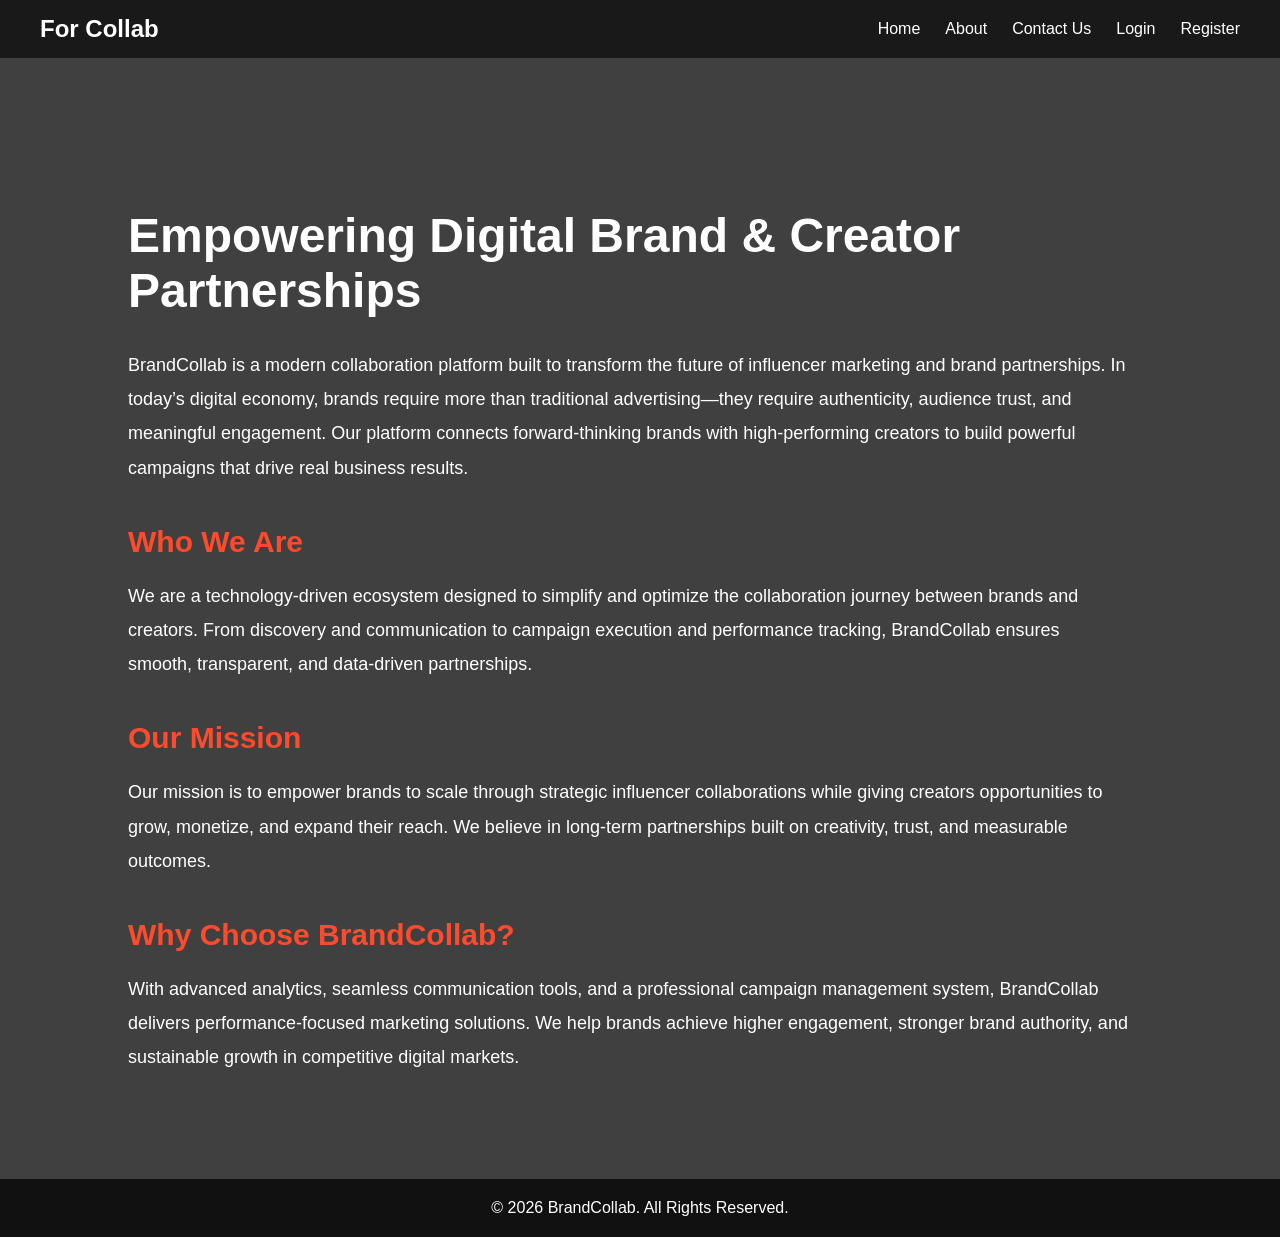
==== about.html @ 6de3a0d5 "Update about.html" ====
<!DOCTYPE html>
<html lang="en">
<head>
    <meta charset="UTF-8">
    <title>About BrandCollab | Influencer Marketing Platform</title>

    <!-- SEO -->
    <meta name="description" content="BrandCollab connects brands with top influencers and creators for strategic digital marketing partnerships and business growth.">
    <meta name="keywords" content="brand collaboration, influencer marketing, creator platform, digital marketing">
    <meta name="viewport" content="width=device-width, initial-scale=1.0">

    <link rel="stylesheet" href="about.css">
</head>
<body>

<header>
    <div class="logo">For Collab</div>

    <div class="menu-toggle" onclick="toggleMenu()">☰</div>

    <nav>
        <ul id="nav-links">
            <li><a href="index.html">Home</a></li>
            <li><a href="about.html">About</a></li>
            <li><a href="contact.html">Contact Us</a></li>
            <li id="loginNav"><a href="login.html">Login</a></li>
            <li id="registerNav"><a href="register.html">Register</a></li>
            <li id="addCreatorNav" style="display:none;"><a href="add-creator.html">Add Creator</a></li>
            <li id="logoutNav" style="display:none;">
                <a href="#" class="logout-btn" onclick="logout()">Logout</a>
            </li>
        </ul>
    </nav>
</header>

<section class="about-bg">
    <div class="content">

        <h1>Empowering Digital Brand & Creator Partnerships</h1>

        <p>
            BrandCollab is a modern collaboration platform built to transform the future of
            influencer marketing and brand partnerships. In today’s digital economy, brands
            require more than traditional advertising—they require authenticity, audience trust,
            and meaningful engagement. Our platform connects forward-thinking brands with
            high-performing creators to build powerful campaigns that drive real business results.
        </p>

        <h2>Who We Are</h2>
        <p>
            We are a technology-driven ecosystem designed to simplify and optimize
            the collaboration journey between brands and creators. From discovery and
            communication to campaign execution and performance tracking, BrandCollab
            ensures smooth, transparent, and data-driven partnerships.
        </p>

        <h2>Our Mission</h2>
        <p>
            Our mission is to empower brands to scale through strategic influencer collaborations
            while giving creators opportunities to grow, monetize, and expand their reach.
            We believe in long-term partnerships built on creativity, trust, and measurable outcomes.
        </p>

        <h2>Why Choose BrandCollab?</h2>
        <p>
            With advanced analytics, seamless communication tools, and a professional campaign
            management system, BrandCollab delivers performance-focused marketing solutions.
            We help brands achieve higher engagement, stronger brand authority, and sustainable
            growth in competitive digital markets.
        </p>

    </div>
</section>

<footer>
    <p>© 2026 BrandCollab. All Rights Reserved.</p>
</footer>
<script>
function toggleMenu() {
    document.getElementById("nav-links").classList.toggle("active");
}
</script>
    

</body>
</html>
---- about.css ----
/* RESET */
* {
    margin: 0;
    padding: 0;
    box-sizing: border-box;
}

body {
    font-family: 'Segoe UI', sans-serif;
    overflow-x: hidden;
}

/* HEADER */
header {
    display: flex;
    justify-content: space-between;
    align-items: center;
    padding: 15px 40px;
    background: rgba(0,0,0,0.9);
    position: sticky;
    top: 0;
    z-index: 1000;
}

.logo {
    font-size: 24px;
    font-weight: bold;
    color: white;
}

/* NAVIGATION */
nav ul {
    display: flex;
    list-style: none;
    gap: 25px;
}

nav ul li a {
    color: white;
    text-decoration: none;
    transition: 0.3s;
}

nav ul li a:hover {
    color: orange;
}

/* THREE LINE BUTTON */
.menu-toggle {
    display: none;
    font-size: 28px;
    cursor: pointer;
    color: white;
}

/* MOBILE DESIGN */
@media (max-width: 768px) {

    nav ul {
        display: none; /* hidden by default */
        flex-direction: column;
        background: black;
        position: absolute;
        top: 60px;
        right: 0;
        width: 220px;
        padding: 20px;
        border-radius: 5px;
    }

    nav ul.active {
        display: flex; /* show when clicked */
    }

    .menu-toggle {
        display: block;
    }
}

.logout-btn {
    color: red !important;
    font-weight: bold;
}



/* BACKGROUND SECTION */
.about-bg {
    min-height: 100vh;
    padding: 150px 10% 80px 10%;
    color: #fff;
    position: relative;

    /* WORKING BACKGROUND IMAGE */
    background-image: linear-gradient(rgba(0,0,0,0.75), rgba(0,0,0,0.75)),
                      url("https://images.unsplash.com/photo-1522202176988-66273c2fd55f");

    background-size: cover;
    background-position: center;
    background-repeat: no-repeat;
}

/* CONTENT */
.content {
    max-width: 1000px;
}

/* HEADINGS */
.content h1 {
    font-size: 48px;
    margin-bottom: 30px;
}

.content h2 {
    font-size: 30px;
    margin-top: 40px;
    margin-bottom: 20px;
    color: #ff4b2b;
}

/* PARAGRAPHS */
.content p {
    font-size: 18px;
    line-height: 1.9;
    margin-bottom: 25px;
}

/* FOOTER */
footer {
    background: #111;
    color: #fff;
    text-align: center;
    padding: 20px;
}
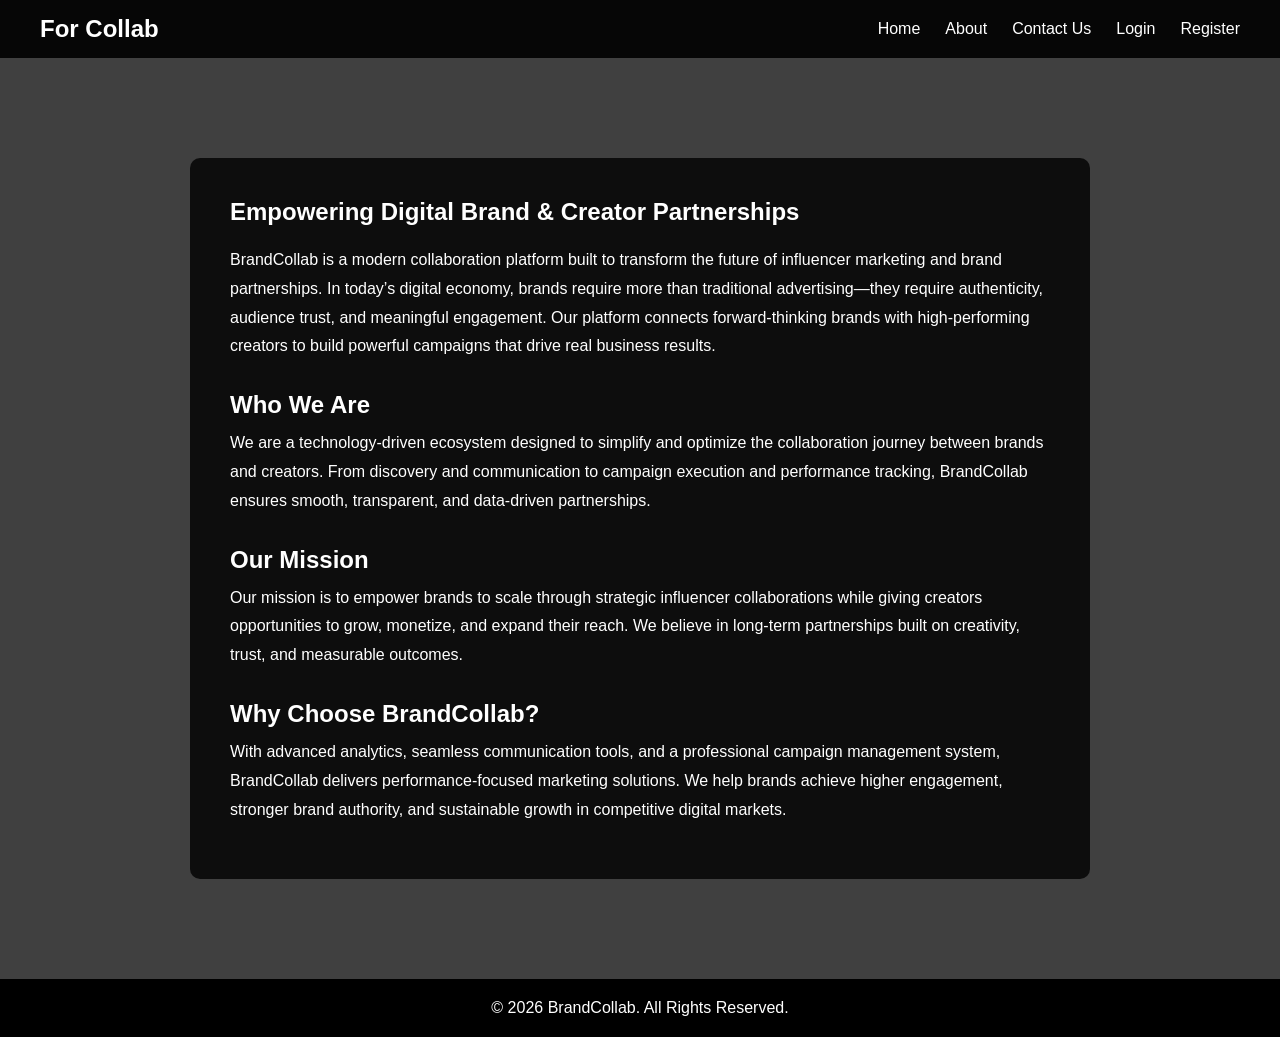
==== commit bb82b701: "Update about.html" ====
--- a/about.html
+++ b/about.html
@@ -2,10 +2,10 @@
 <html lang="en">
 <head>
     <meta charset="UTF-8">
-    <title>About BrandCollab | Influencer Marketing Platform</title>
+    <title>About For Collab | India’s Brand & Influencer Collaboration Platform</title>
 
     <!-- SEO -->
-    <meta name="description" content="BrandCollab connects brands with top influencers and creators for strategic digital marketing partnerships and business growth.">
+    <meta name="description" content="Learn about For Collab – India's fast-growing brand and influencer collaboration platform connecting creators and businesses for powerful digital marketing partnerships.">
     <meta name="keywords" content="brand collaboration, influencer marketing, creator platform, digital marketing">
     <meta name="viewport" content="width=device-width, initial-scale=1.0">
 
@@ -75,10 +75,27 @@
 <footer>
     <p>© 2026 BrandCollab. All Rights Reserved.</p>
 </footer>
-<script>
+
+    <script>
 function toggleMenu() {
     document.getElementById("nav-links").classList.toggle("active");
 }
+
+function checkLogin() {
+    if(localStorage.getItem("userLoggedIn")) {
+        document.getElementById("loginNav").style.display = "none";
+        document.getElementById("registerNav").style.display = "none";
+        document.getElementById("logoutNav").style.display = "block";
+        document.getElementById("addCreatorNav").style.display = "block";
+    }
+}
+
+function logout() {
+    localStorage.removeItem("userLoggedIn");
+    location.reload();
+}
+
+checkLogin();
 </script>
     
 
--- a/about.css
+++ b/about.css
@@ -1,13 +1,14 @@
-/* RESET */
 * {
     margin: 0;
     padding: 0;
     box-sizing: border-box;
+    font-family: Arial, Helvetica, sans-serif;
 }
 
 body {
-    font-family: 'Segoe UI', sans-serif;
-    overflow-x: hidden;
+    background: linear-gradient(rgba(0,0,0,0.75), rgba(0,0,0,0.75)),
+    url('https://images.unsplash.com/photo-1492724441997-5dc865305da7') no-repeat center center/cover;
+    color: white;
 }
 
 /* HEADER */
@@ -28,7 +29,6 @@
     color: white;
 }
 
-/* NAVIGATION */
 nav ul {
     display: flex;
     list-style: none;
@@ -45,7 +45,12 @@
     color: orange;
 }
 
-/* THREE LINE BUTTON */
+.logout-btn {
+    color: red !important;
+    font-weight: bold;
+}
+
+/* THREE LINE */
 .menu-toggle {
     display: none;
     font-size: 28px;
@@ -53,11 +58,45 @@
     color: white;
 }
 
-/* MOBILE DESIGN */
+/* CONTENT */
+.about-bg {
+    padding: 100px 20px;
+}
+
+.content {
+    max-width: 900px;
+    margin: auto;
+    background: rgba(0,0,0,0.8);
+    padding: 40px;
+    border-radius: 10px;
+}
+
+.content h1 {
+    margin-bottom: 20px;
+}
+
+.content h2 {
+    margin-top: 30px;
+    margin-bottom: 10px;
+}
+
+.content p {
+    line-height: 1.8;
+    margin-bottom: 15px;
+}
+
+/* FOOTER */
+footer {
+    text-align: center;
+    padding: 20px;
+    background: black;
+}
+
+/* MOBILE */
 @media (max-width: 768px) {
 
     nav ul {
-        display: none; /* hidden by default */
+        display: none;
         flex-direction: column;
         background: black;
         position: absolute;
@@ -69,66 +108,10 @@
     }
 
     nav ul.active {
-        display: flex; /* show when clicked */
+        display: flex;
     }
 
     .menu-toggle {
         display: block;
     }
 }
-
-.logout-btn {
-    color: red !important;
-    font-weight: bold;
-}
-
-
-
-/* BACKGROUND SECTION */
-.about-bg {
-    min-height: 100vh;
-    padding: 150px 10% 80px 10%;
-    color: #fff;
-    position: relative;
-
-    /* WORKING BACKGROUND IMAGE */
-    background-image: linear-gradient(rgba(0,0,0,0.75), rgba(0,0,0,0.75)),
-                      url("https://images.unsplash.com/photo-1522202176988-66273c2fd55f");
-
-    background-size: cover;
-    background-position: center;
-    background-repeat: no-repeat;
-}
-
-/* CONTENT */
-.content {
-    max-width: 1000px;
-}
-
-/* HEADINGS */
-.content h1 {
-    font-size: 48px;
-    margin-bottom: 30px;
-}
-
-.content h2 {
-    font-size: 30px;
-    margin-top: 40px;
-    margin-bottom: 20px;
-    color: #ff4b2b;
-}
-
-/* PARAGRAPHS */
-.content p {
-    font-size: 18px;
-    line-height: 1.9;
-    margin-bottom: 25px;
-}
-
-/* FOOTER */
-footer {
-    background: #111;
-    color: #fff;
-    text-align: center;
-    padding: 20px;
-}
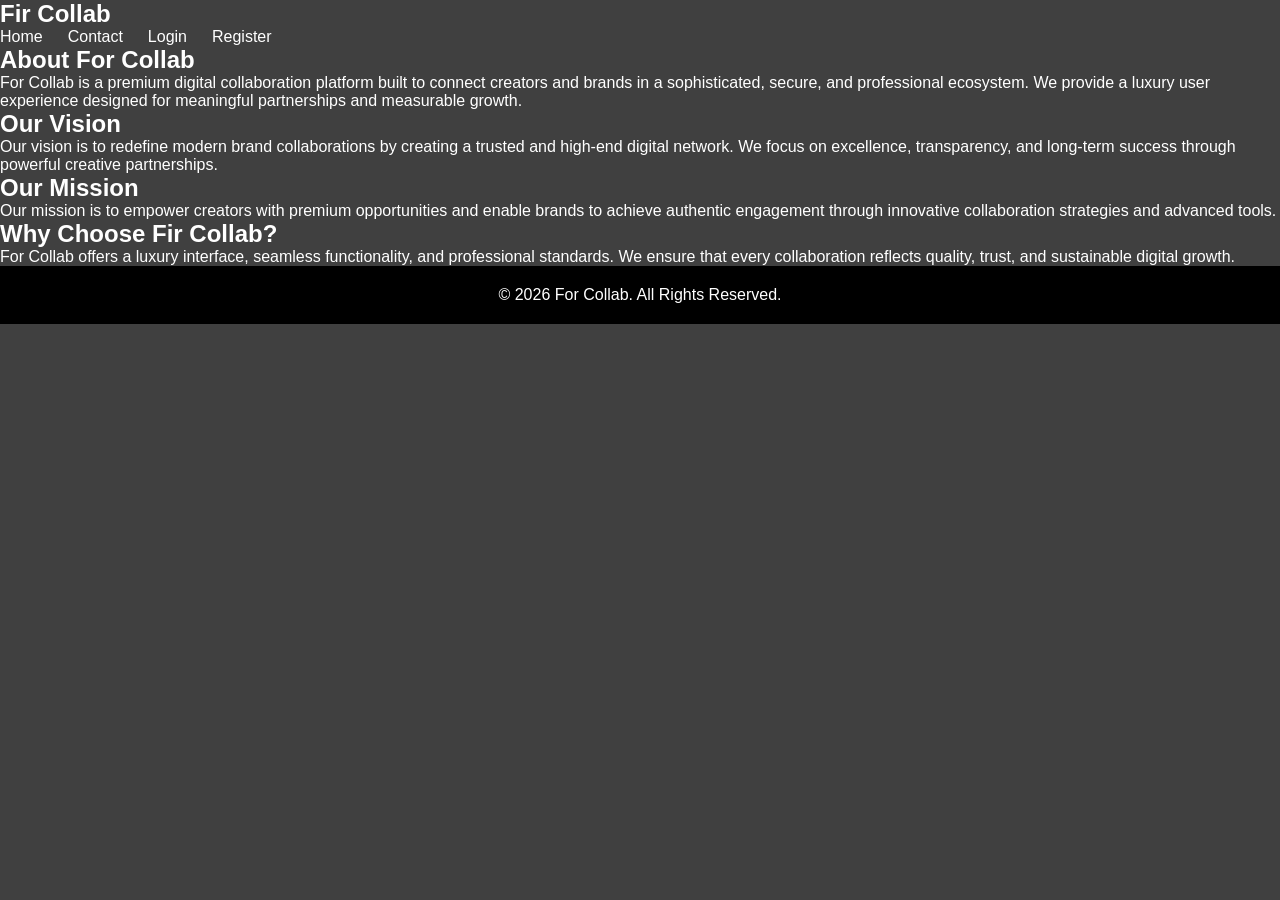
==== commit 0b39b592: "Update about.html" ====
--- a/about.html
+++ b/about.html
@@ -1,103 +1,111 @@
 <!DOCTYPE html>
 <html lang="en">
 <head>
-    <meta charset="UTF-8">
-    <title>About For Collab | India’s Brand & Influencer Collaboration Platform</title>
+<meta charset="UTF-8">
+<meta name="viewport" content="width=device-width, initial-scale=1.0">
 
-    <!-- SEO -->
-    <meta name="description" content="Learn about For Collab – India's fast-growing brand and influencer collaboration platform connecting creators and businesses for powerful digital marketing partnerships.">
-    <meta name="keywords" content="brand collaboration, influencer marketing, creator platform, digital marketing">
-    <meta name="viewport" content="width=device-width, initial-scale=1.0">
+<!-- SEO -->
+<meta name="description" content="About Fir Collab - A premium luxury brand collaboration platform connecting creators and brands.">
+<meta name="keywords" content="Fir Collab, Brand Collaboration Platform, Influencer Marketing, Premium Creator Network">
+<meta name="author" content="Fir Collab">
 
-    <link rel="stylesheet" href="about.css">
+<title>About Us - For Collab</title>
+<link rel="stylesheet" href="about.css">
 </head>
+
 <body>
 
-<header>
-    <div class="logo">For Collab</div>
+<!-- NAVBAR -->
+<nav>
+    <div class="logo">Fir Collab</div>
 
     <div class="menu-toggle" onclick="toggleMenu()">☰</div>
 
-    <nav>
-        <ul id="nav-links">
-            <li><a href="index.html">Home</a></li>
-            <li><a href="about.html">About</a></li>
-            <li><a href="contact.html">Contact Us</a></li>
-            <li id="loginNav"><a href="login.html">Login</a></li>
-            <li id="registerNav"><a href="register.html">Register</a></li>
-            <li id="addCreatorNav" style="display:none;"><a href="add-creator.html">Add Creator</a></li>
-            <li id="logoutNav" style="display:none;">
-                <a href="#" class="logout-btn" onclick="logout()">Logout</a>
-            </li>
-        </ul>
-    </nav>
-</header>
+    <ul class="nav-links" id="navLinks">
+        <li><a href="index.html">Home</a></li>
+        <li><a href="contact.html">Contact</a></li>
 
-<section class="about-bg">
-    <div class="content">
+        <!-- Dynamic Items -->
+        <li id="loginItem"><a href="login.html">Login</a></li>
+        <li id="registerItem"><a href="register.html">Register</a></li>
 
-        <h1>Empowering Digital Brand & Creator Partnerships</h1>
+        <li id="addCreatorItem" style="display:none;">
+            <a href="add-creator.html">Add Creator</a>
+        </li>
 
+        <li id="logoutItem" style="display:none;">
+            <a href="#" onclick="logout()" class="logout-btn">Logout</a>
+        </li>
+    </ul>
+</nav>
+
+<!-- HERO -->
+<section class="hero">
+    <h1>About For Collab</h1>
+    <p>
+        For Collab is a premium digital collaboration platform built to connect creators and brands 
+        in a sophisticated, secure, and professional ecosystem. We provide a luxury user experience 
+        designed for meaningful partnerships and measurable growth.
+    </p>
+</section>
+
+<!-- CONTENT -->
+<section class="about-content">
+
+    <div class="content-box">
+        <h2>Our Vision</h2>
         <p>
-            BrandCollab is a modern collaboration platform built to transform the future of
-            influencer marketing and brand partnerships. In today’s digital economy, brands
-            require more than traditional advertising—they require authenticity, audience trust,
-            and meaningful engagement. Our platform connects forward-thinking brands with
-            high-performing creators to build powerful campaigns that drive real business results.
+            Our vision is to redefine modern brand collaborations by creating a trusted and high-end 
+            digital network. We focus on excellence, transparency, and long-term success through 
+            powerful creative partnerships.
         </p>
+    </div>
 
-        <h2>Who We Are</h2>
-        <p>
-            We are a technology-driven ecosystem designed to simplify and optimize
-            the collaboration journey between brands and creators. From discovery and
-            communication to campaign execution and performance tracking, BrandCollab
-            ensures smooth, transparent, and data-driven partnerships.
-        </p>
-
+    <div class="content-box">
         <h2>Our Mission</h2>
         <p>
-            Our mission is to empower brands to scale through strategic influencer collaborations
-            while giving creators opportunities to grow, monetize, and expand their reach.
-            We believe in long-term partnerships built on creativity, trust, and measurable outcomes.
+            Our mission is to empower creators with premium opportunities and enable brands to achieve 
+            authentic engagement through innovative collaboration strategies and advanced tools.
         </p>
+    </div>
 
-        <h2>Why Choose BrandCollab?</h2>
+    <div class="content-box">
+        <h2>Why Choose Fir Collab?</h2>
         <p>
-            With advanced analytics, seamless communication tools, and a professional campaign
-            management system, BrandCollab delivers performance-focused marketing solutions.
-            We help brands achieve higher engagement, stronger brand authority, and sustainable
-            growth in competitive digital markets.
+            For Collab offers a luxury interface, seamless functionality, and professional standards. 
+            We ensure that every collaboration reflects quality, trust, and sustainable digital growth.
         </p>
+    </div>
 
-    </div>
 </section>
 
 <footer>
-    <p>© 2026 BrandCollab. All Rights Reserved.</p>
+    <p>© 2026 For Collab. All Rights Reserved.</p>
 </footer>
 
-    <script>
-function toggleMenu() {
-    document.getElementById("nav-links").classList.toggle("active");
+<script>
+function toggleMenu(){
+    document.getElementById("navLinks").classList.toggle("active");
 }
 
-function checkLogin() {
-    if(localStorage.getItem("userLoggedIn")) {
-        document.getElementById("loginNav").style.display = "none";
-        document.getElementById("registerNav").style.display = "none";
-        document.getElementById("logoutNav").style.display = "block";
-        document.getElementById("addCreatorNav").style.display = "block";
+function checkLoginStatus(){
+    const isLoggedIn = localStorage.getItem("isLoggedIn");
+
+    if(isLoggedIn === "true"){
+        document.getElementById("loginItem").style.display = "none";
+        document.getElementById("registerItem").style.display = "none";
+        document.getElementById("addCreatorItem").style.display = "block";
+        document.getElementById("logoutItem").style.display = "block";
     }
 }
 
-function logout() {
-    localStorage.removeItem("userLoggedIn");
-    location.reload();
+function logout(){
+    localStorage.setItem("isLoggedIn", "false");
+    window.location.href = "index.html";
 }
 
-checkLogin();
+checkLoginStatus();
 </script>
-    
 
 </body>
 </html>
--- a/about.css
+++ b/about.css
@@ -14,35 +14,70 @@
 /* HEADER */
 header {
     display: flex;
-    justify-content: space-between;
     align-items: center;
-    padding: 15px 40px;
+    padding: 15px 20px; 
     background: rgba(0,0,0,0.9);
     position: sticky;
     top: 0;
     z-index: 1000;
 }
 
+/* LOGO */
 .logo {
     font-size: 24px;
     font-weight: bold;
     color: white;
 }
 
+/* MENU TOGGLE */
+.menu-toggle {
+    display: none;
+    font-size: 28px;
+    cursor: pointer;
+    color: white;
+    margin-left: auto; /* move to right side */
+}
+
+/* NAV LINKS */
 nav ul {
     display: flex;
     list-style: none;
     gap: 25px;
 }
 
-nav ul li a {
-    color: white;
-    text-decoration: none;
-    transition: 0.3s;
+/* Show toggle on mobile */
+@media (max-width: 768px) {
+
+    .menu-toggle {
+        display: block;
+    }
+
+    nav ul {
+        display: none;
+        flex-direction: column;
+        background: black;
+        position: absolute;
+        top: 60px;
+        right: 0;
+        width: 220px;
+        padding: 20px;
+        border-radius: 5px;
+    }
+
+    nav ul.active {
+        display: flex;
+    }
 }
 
+/* Make all menu options white */
+nav ul li a {
+    color: white !important;
+    text-decoration: none;
+}
+
+/* Optional hover effect */
 nav ul li a:hover {
-    color: orange;
+    color: #ffcc00;
 }
 
 .logout-btn {
@@ -50,13 +85,6 @@
     font-weight: bold;
 }
 
-/* THREE LINE */
-.menu-toggle {
-    display: none;
-    font-size: 28px;
-    cursor: pointer;
-    color: white;
-}
 
 /* CONTENT */
 .about-bg {
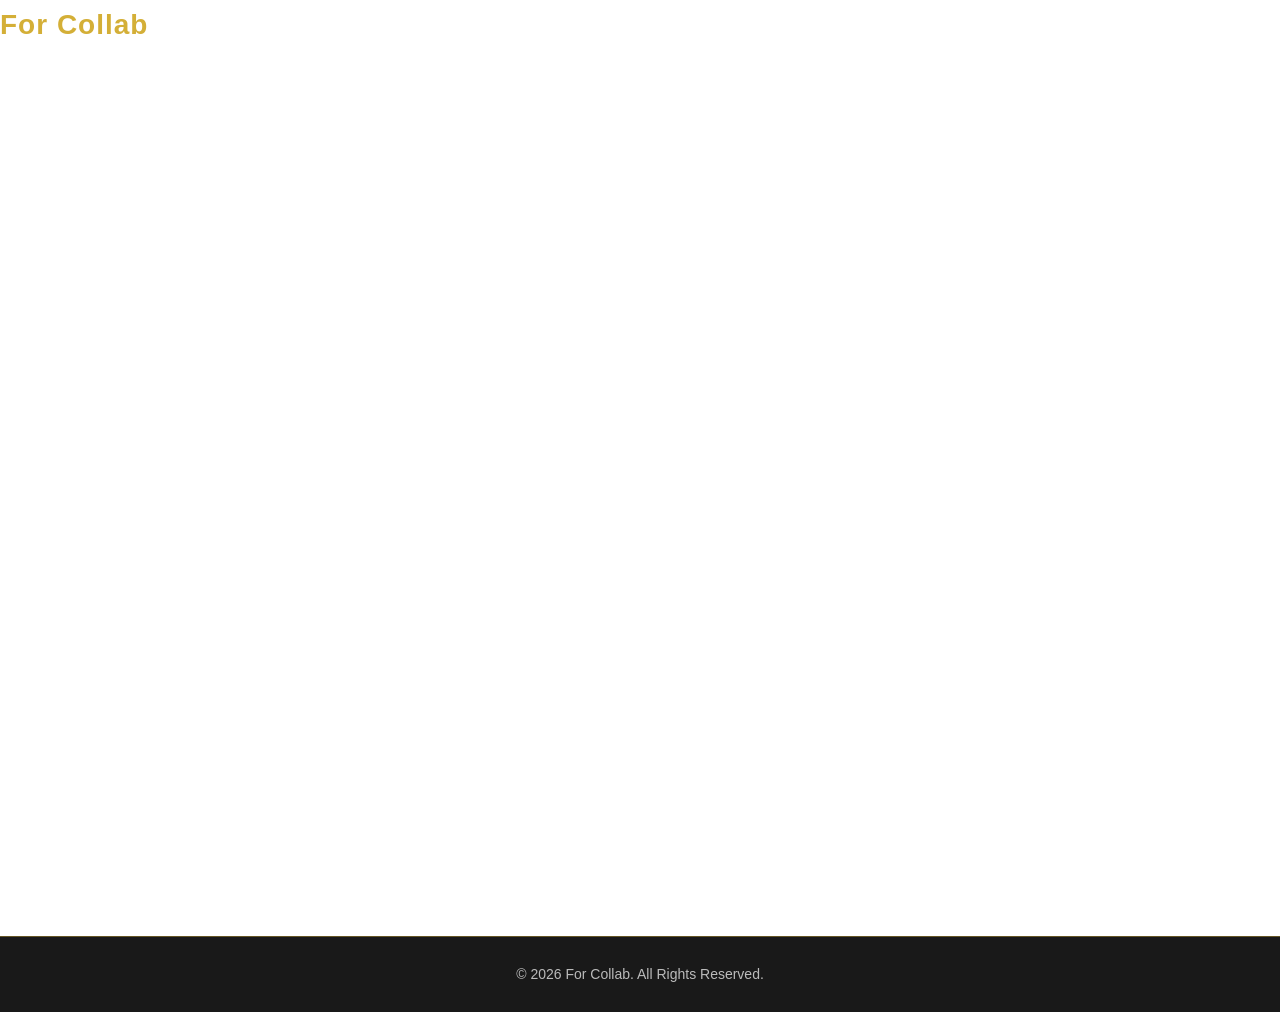
==== commit ca3835ab: "Update about.html" ====
--- a/about.html
+++ b/about.html
@@ -1,82 +1,84 @@
 <!DOCTYPE html>
 <html lang="en">
 <head>
-<meta charset="UTF-8">
-<meta name="viewport" content="width=device-width, initial-scale=1.0">
+    <meta charset="UTF-8">
+    <meta name="viewport" content="width=device-width, initial-scale=1.0">
 
-<!-- SEO -->
-<meta name="description" content="About Fir Collab - A premium luxury brand collaboration platform connecting creators and brands.">
-<meta name="keywords" content="Fir Collab, Brand Collaboration Platform, Influencer Marketing, Premium Creator Network">
-<meta name="author" content="Fir Collab">
+    <!-- SEO Optimized -->
+    <title>About For Collab | Premium Brand & Creator Collaboration Platform</title>
+    <meta name="description" content="For Collab is a luxury brand collaboration platform connecting creators and brands professionally. Discover our mission, vision, and premium collaboration system.">
+    <meta name="keywords" content="For Collab, Brand Collaboration Platform, Influencer Marketing India, Creator Brand Deals, Premium Collaboration Website">
+    <meta name="author" content="For Collab">
+    <meta name="robots" content="index, follow">
 
-<title>About Us - For Collab</title>
-<link rel="stylesheet" href="about.css">
+    <link rel="stylesheet" href="about.css">
 </head>
-
 <body>
 
-<!-- NAVBAR -->
-<nav>
-    <div class="logo">Fir Collab</div>
+<header>
+    <div class="navbar">
+        <div class="logo">For Collab</div>
 
-    <div class="menu-toggle" onclick="toggleMenu()">☰</div>
+        <div class="menu-toggle" onclick="toggleMenu()">☰</div>
 
-    <ul class="nav-links" id="navLinks">
-        <li><a href="index.html">Home</a></li>
-        <li><a href="contact.html">Contact</a></li>
+        <ul class="nav-links" id="navLinks">
+            <li><a href="index.html">Home</a></li>
+            <li><a href="about.html" class="active">About</a></li>
+            <li><a href="contact.html">Contact</a></li>
 
-        <!-- Dynamic Items -->
-        <li id="loginItem"><a href="login.html">Login</a></li>
-        <li id="registerItem"><a href="register.html">Register</a></li>
+            <li id="loginOption"><a href="login.html">Login</a></li>
+            <li id="registerOption"><a href="register.html">Register</a></li>
 
-        <li id="addCreatorItem" style="display:none;">
-            <a href="add-creator.html">Add Creator</a>
-        </li>
+            <li id="addCreatorOption" style="display:none;"><a href="add-creator.html">Add Creator</a></li>
+            <li id="logoutOption" style="display:none;"><a href="#" onclick="logout()">Logout</a></li>
+        </ul>
+    </div>
+</header>
 
-        <li id="logoutItem" style="display:none;">
-            <a href="#" onclick="logout()" class="logout-btn">Logout</a>
-        </li>
-    </ul>
-</nav>
+<section class="about-section">
+    <div class="about-content">
 
-<!-- HERO -->
-<section class="hero">
-    <h1>About For Collab</h1>
-    <p>
-        For Collab is a premium digital collaboration platform built to connect creators and brands 
-        in a sophisticated, secure, and professional ecosystem. We provide a luxury user experience 
-        designed for meaningful partnerships and measurable growth.
-    </p>
-</section>
+        <h1>About For Collab</h1>
 
-<!-- CONTENT -->
-<section class="about-content">
+        <p>
+            For Collab is a premium and professionally structured brand collaboration platform 
+            designed to connect ambitious digital creators with high-quality and growth-focused brands. 
+            In today’s fast-moving digital ecosystem, collaboration is no longer limited to simple 
+            promotional exchanges — it has evolved into a strategic partnership model that drives 
+            trust, authenticity, visibility, and long-term brand value.
+        </p>
 
-    <div class="content-box">
-        <h2>Our Vision</h2>
         <p>
-            Our vision is to redefine modern brand collaborations by creating a trusted and high-end 
-            digital network. We focus on excellence, transparency, and long-term success through 
-            powerful creative partnerships.
+            Our platform is built with a vision to provide a luxury and secure environment where 
+            creators can showcase their influence professionally while brands can discover reliable 
+            partners who align with their identity and market positioning. We understand that 
+            genuine collaborations require transparency, clarity, and professionalism. 
+            That is why For Collab is designed with simplicity, structure, and premium user experience in mind.
         </p>
+
+        <p>
+            At For Collab, we focus on quality over quantity. Every creator and every brand 
+            represents a unique story, audience, and purpose. Our system encourages meaningful 
+            partnerships that help brands reach targeted audiences while empowering creators 
+            to monetize their skills, creativity, and digital presence in a respectful and 
+            growth-oriented manner.
+        </p>
+
+        <p>
+            We believe that successful collaborations are built on trust, communication, and 
+            shared goals. For Collab ensures that both sides benefit equally by promoting 
+            ethical marketing practices, transparent expectations, and professional engagement. 
+            Our goal is to become a trusted bridge between innovative brands and passionate creators.
+        </p>
+
+        <p>
+            Whether you are an emerging influencer looking to establish your presence 
+            or an established brand aiming to expand your digital footprint, 
+            For Collab provides a premium ecosystem where growth is structured, 
+            partnerships are valuable, and success is sustainable.
+        </p>
+
     </div>
-
-    <div class="content-box">
-        <h2>Our Mission</h2>
-        <p>
-            Our mission is to empower creators with premium opportunities and enable brands to achieve 
-            authentic engagement through innovative collaboration strategies and advanced tools.
-        </p>
-    </div>
-
-    <div class="content-box">
-        <h2>Why Choose Fir Collab?</h2>
-        <p>
-            For Collab offers a luxury interface, seamless functionality, and professional standards. 
-            We ensure that every collaboration reflects quality, trust, and sustainable digital growth.
-        </p>
-    </div>
-
 </section>
 
 <footer>
@@ -84,27 +86,25 @@
 </footer>
 
 <script>
-function toggleMenu(){
-    document.getElementById("navLinks").classList.toggle("active");
-}
+    function toggleMenu() {
+        document.getElementById("navLinks").classList.toggle("show");
+    }
 
-function checkLoginStatus(){
-    const isLoggedIn = localStorage.getItem("isLoggedIn");
+    function checkLogin() {
+        if (localStorage.getItem("userLoggedIn") === "true") {
+            document.getElementById("loginOption").style.display = "none";
+            document.getElementById("registerOption").style.display = "none";
+            document.getElementById("addCreatorOption").style.display = "block";
+            document.getElementById("logoutOption").style.display = "block";
+        }
+    }
 
-    if(isLoggedIn === "true"){
-        document.getElementById("loginItem").style.display = "none";
-        document.getElementById("registerItem").style.display = "none";
-        document.getElementById("addCreatorItem").style.display = "block";
-        document.getElementById("logoutItem").style.display = "block";
+    function logout() {
+        localStorage.removeItem("userLoggedIn");
+        window.location.href = "index.html";
     }
-}
 
-function logout(){
-    localStorage.setItem("isLoggedIn", "false");
-    window.location.href = "index.html";
-}
-
-checkLoginStatus();
+    checkLogin();
 </script>
 
 </body>
--- a/about.css
+++ b/about.css
@@ -1,145 +1,168 @@
-* {
-    margin: 0;
-    padding: 0;
-    box-sizing: border-box;
-    font-family: Arial, Helvetica, sans-serif;
+*{
+margin:0;
+padding:0;
+box-sizing:border-box;
+font-family:'Segoe UI', sans-serif;
 }
 
-body {
-    background: linear-gradient(rgba(0,0,0,0.75), rgba(0,0,0,0.75)),
-    url('https://images.unsplash.com/photo-1492724441997-5dc865305da7') no-repeat center center/cover;
-    color: white;
+body{
+background:url('https://images.unsplash.com/photo-1618220179428-22790b461013') no-repeat center center/cover;
+background-attachment:fixed;
+color:white;
+line-height:1.8;
 }
 
-/* HEADER */
-header {
-    display: flex;
-    align-items: center;
-    padding: 15px 20px; 
-    background: rgba(0,0,0,0.9);
-    position: sticky;
-    top: 0;
-    z-index: 1000;
+/* NAVBAR */
+nav{
+display:flex;
+justify-content:space-between;
+align-items:center;
+padding:25px 60px;
+background:rgba(0,0,0,0.88);
+backdrop-filter:blur(15px);
+border-bottom:1px solid rgba(212,175,55,0.4);
+position:relative;
 }
 
-/* LOGO */
-.logo {
-    font-size: 24px;
-    font-weight: bold;
-    color: white;
+.logo{
+font-size:28px;
+font-weight:bold;
+color:#d4af37;
+letter-spacing:1px;
 }
 
 /* MENU TOGGLE */
-.menu-toggle {
-    display: none;
-    font-size: 28px;
-    cursor: pointer;
-    color: white;
-    margin-left: auto; /* move to right side */
+.menu-toggle{
+font-size:28px;
+cursor:pointer;
+color:#d4af37;
+display:none;
 }
 
 /* NAV LINKS */
-nav ul {
-    display: flex;
-    list-style: none;
-    gap: 25px;
+.nav-links{
+list-style:none;
+display:flex;
+gap:30px;
 }
 
-/* Show toggle on mobile */
-@media (max-width: 768px) {
-
-    .menu-toggle {
-        display: block;
-    }
-
-    nav ul {
-        display: none;
-        flex-direction: column;
-        background: black;
-        position: absolute;
-        top: 60px;
-        right: 0;
-        width: 220px;
-        padding: 20px;
-        border-radius: 5px;
-    }
-
-    nav ul.active {
-        display: flex;
-    }
+.nav-links li a{
+text-decoration:none;
+color:white;
+font-size:16px;
+transition:0.3s ease;
 }
 
-/* Make all menu options white */
-nav ul li a {
-    color: white !important;
-    text-decoration: none;
+.nav-links li a:hover{
+color:#d4af37;
 }
 
-/* Optional hover effect */
-nav ul li a:hover {
-    color: #ffcc00;
+.logout-btn{
+color:#ff4d4d !important;
 }
 
-.logout-btn {
-    color: red !important;
-    font-weight: bold;
+/* HERO */
+.hero{
+text-align:center;
+padding:120px 20px 80px;
+background:rgba(0,0,0,0.65);
 }
 
+.hero h1{
+font-size:50px;
+margin-bottom:25px;
+color:#d4af37;
+}
+
+.hero p{
+max-width:950px;
+margin:auto;
+font-size:20px;
+color:#f0f0f0;
+}
 
 /* CONTENT */
-.about-bg {
-    padding: 100px 20px;
+.about-content{
+padding:80px 60px;
+display:flex;
+flex-direction:column;
+gap:50px;
 }
 
-.content {
-    max-width: 900px;
-    margin: auto;
-    background: rgba(0,0,0,0.8);
-    padding: 40px;
-    border-radius: 10px;
+.content-box{
+background:rgba(0,0,0,0.8);
+padding:50px;
+border-radius:20px;
+backdrop-filter:blur(20px);
+box-shadow:0 0 30px rgba(212,175,55,0.3);
+transition:0.3s ease;
 }
 
-.content h1 {
-    margin-bottom: 20px;
+.content-box:hover{
+transform:translateY(-8px);
+box-shadow:0 0 40px rgba(212,175,55,0.6);
 }
 
-.content h2 {
-    margin-top: 30px;
-    margin-bottom: 10px;
+.content-box h2{
+font-size:32px;
+margin-bottom:20px;
+color:#d4af37;
 }
 
-.content p {
-    line-height: 1.8;
-    margin-bottom: 15px;
+.content-box p{
+font-size:19px;
+color:#e6e6e6;
 }
 
 /* FOOTER */
-footer {
-    text-align: center;
-    padding: 20px;
-    background: black;
+footer{
+text-align:center;
+padding:25px;
+background:rgba(0,0,0,0.9);
+border-top:1px solid rgba(212,175,55,0.4);
+}
+
+footer p{
+color:#bbb;
+font-size:14px;
 }
 
 /* MOBILE */
-@media (max-width: 768px) {
+@media(max-width:768px){
 
-    nav ul {
-        display: none;
-        flex-direction: column;
-        background: black;
-        position: absolute;
-        top: 60px;
-        right: 0;
-        width: 220px;
-        padding: 20px;
-        border-radius: 5px;
-    }
+.menu-toggle{
+display:block;
+}
 
-    nav ul.active {
-        display: flex;
-    }
+.nav-links{
+position:absolute;
+top:85px;
+right:0;
+background:rgba(0,0,0,0.95);
+flex-direction:column;
+width:220px;
+padding:20px;
+display:none;
+border-left:1px solid rgba(212,175,55,0.4);
+}
 
-    .menu-toggle {
-        display: block;
-    }
+.nav-links.active{
+display:flex;
 }
+
+.about-content{
+padding:50px 20px;
+}
+
+.content-box{
+padding:30px;
+}
+
+.hero h1{
+font-size:34px;
+}
+
+.hero p{
+font-size:18px;
+}
+}
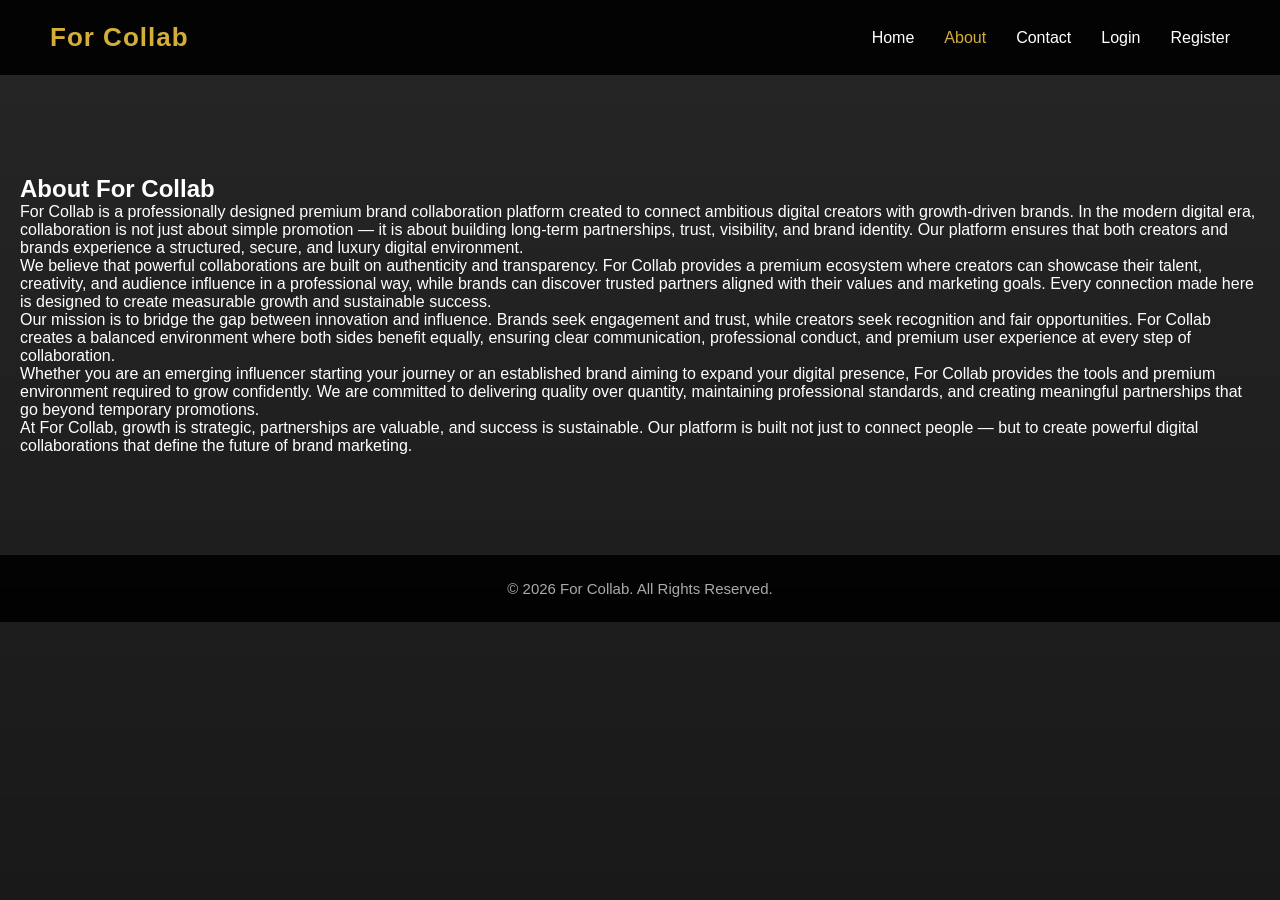
==== commit b3fd5609: "Update about.html" ====
--- a/about.html
+++ b/about.html
@@ -2,12 +2,12 @@
 <html lang="en">
 <head>
     <meta charset="UTF-8">
+    <title>About For Collab | Premium Brand Collaboration Platform</title>
     <meta name="viewport" content="width=device-width, initial-scale=1.0">
 
-    <!-- SEO Optimized -->
-    <title>About For Collab | Premium Brand & Creator Collaboration Platform</title>
-    <meta name="description" content="For Collab is a luxury brand collaboration platform connecting creators and brands professionally. Discover our mission, vision, and premium collaboration system.">
-    <meta name="keywords" content="For Collab, Brand Collaboration Platform, Influencer Marketing India, Creator Brand Deals, Premium Collaboration Website">
+    <!-- SEO -->
+    <meta name="description" content="For Collab is a premium brand collaboration platform connecting creators and brands in a professional and luxury digital environment.">
+    <meta name="keywords" content="For Collab, Brand Collaboration, Influencer Marketing, Creator Platform, Luxury Collaboration">
     <meta name="author" content="For Collab">
     <meta name="robots" content="index, follow">
 
@@ -16,7 +16,7 @@
 <body>
 
 <header>
-    <div class="navbar">
+    <nav class="navbar">
         <div class="logo">For Collab</div>
 
         <div class="menu-toggle" onclick="toggleMenu()">☰</div>
@@ -32,50 +32,44 @@
             <li id="addCreatorOption" style="display:none;"><a href="add-creator.html">Add Creator</a></li>
             <li id="logoutOption" style="display:none;"><a href="#" onclick="logout()">Logout</a></li>
         </ul>
-    </div>
+    </nav>
 </header>
 
 <section class="about-section">
-    <div class="about-content">
+    <div class="about-box">
 
         <h1>About For Collab</h1>
 
         <p>
-            For Collab is a premium and professionally structured brand collaboration platform 
-            designed to connect ambitious digital creators with high-quality and growth-focused brands. 
-            In today’s fast-moving digital ecosystem, collaboration is no longer limited to simple 
-            promotional exchanges — it has evolved into a strategic partnership model that drives 
-            trust, authenticity, visibility, and long-term brand value.
+            For Collab is a professionally designed premium brand collaboration platform created to connect ambitious digital creators with growth-driven brands. 
+            In the modern digital era, collaboration is not just about simple promotion — it is about building long-term partnerships, trust, visibility, and brand identity. 
+            Our platform ensures that both creators and brands experience a structured, secure, and luxury digital environment.
         </p>
 
         <p>
-            Our platform is built with a vision to provide a luxury and secure environment where 
-            creators can showcase their influence professionally while brands can discover reliable 
-            partners who align with their identity and market positioning. We understand that 
-            genuine collaborations require transparency, clarity, and professionalism. 
-            That is why For Collab is designed with simplicity, structure, and premium user experience in mind.
+            We believe that powerful collaborations are built on authenticity and transparency. 
+            For Collab provides a premium ecosystem where creators can showcase their talent, creativity, and audience influence in a professional way, 
+            while brands can discover trusted partners aligned with their values and marketing goals. 
+            Every connection made here is designed to create measurable growth and sustainable success.
         </p>
 
         <p>
-            At For Collab, we focus on quality over quantity. Every creator and every brand 
-            represents a unique story, audience, and purpose. Our system encourages meaningful 
-            partnerships that help brands reach targeted audiences while empowering creators 
-            to monetize their skills, creativity, and digital presence in a respectful and 
-            growth-oriented manner.
+            Our mission is to bridge the gap between innovation and influence. 
+            Brands seek engagement and trust, while creators seek recognition and fair opportunities. 
+            For Collab creates a balanced environment where both sides benefit equally, ensuring clear communication, 
+            professional conduct, and premium user experience at every step of collaboration.
         </p>
 
         <p>
-            We believe that successful collaborations are built on trust, communication, and 
-            shared goals. For Collab ensures that both sides benefit equally by promoting 
-            ethical marketing practices, transparent expectations, and professional engagement. 
-            Our goal is to become a trusted bridge between innovative brands and passionate creators.
+            Whether you are an emerging influencer starting your journey or an established brand aiming to expand your digital presence, 
+            For Collab provides the tools and premium environment required to grow confidently. 
+            We are committed to delivering quality over quantity, maintaining professional standards, 
+            and creating meaningful partnerships that go beyond temporary promotions.
         </p>
 
         <p>
-            Whether you are an emerging influencer looking to establish your presence 
-            or an established brand aiming to expand your digital footprint, 
-            For Collab provides a premium ecosystem where growth is structured, 
-            partnerships are valuable, and success is sustainable.
+            At For Collab, growth is strategic, partnerships are valuable, and success is sustainable. 
+            Our platform is built not just to connect people — but to create powerful digital collaborations that define the future of brand marketing.
         </p>
 
     </div>
--- a/about.css
+++ b/about.css
@@ -1,168 +1,139 @@
-*{
-margin:0;
-padding:0;
-box-sizing:border-box;
-font-family:'Segoe UI', sans-serif;
+/* ===== Reset ===== */
+* {
+    margin: 0;
+    padding: 0;
+    box-sizing: border-box;
 }
 
-body{
-background:url('https://images.unsplash.com/photo-1618220179428-22790b461013') no-repeat center center/cover;
-background-attachment:fixed;
-color:white;
-line-height:1.8;
+/* ===== Luxury Background ===== */
+body {
+    font-family: 'Poppins', sans-serif;
+    background: url('https://images.unsplash.com/photo-1500530855697-b586d89ba3ee?auto=format&fit=crop&w=1600&q=80') no-repeat center center fixed;
+    background-size: cover;
+    color: #ffffff;
 }
 
-/* NAVBAR */
-nav{
-display:flex;
-justify-content:space-between;
-align-items:center;
-padding:25px 60px;
-background:rgba(0,0,0,0.88);
-backdrop-filter:blur(15px);
-border-bottom:1px solid rgba(212,175,55,0.4);
-position:relative;
+/* Dark Premium Overlay */
+body::before {
+    content: "";
+    position: fixed;
+    width: 100%;
+    height: 100%;
+    background: linear-gradient(rgba(0,0,0,0.85), rgba(0,0,0,0.9));
+    z-index: -1;
 }
 
-.logo{
-font-size:28px;
-font-weight:bold;
-color:#d4af37;
-letter-spacing:1px;
+/* ===== Navbar ===== */
+.navbar {
+    display: flex;
+    justify-content: space-between;
+    align-items: center;
+    padding: 22px 50px;
+    background: rgba(0, 0, 0, 0.9);
 }
 
-/* MENU TOGGLE */
-.menu-toggle{
-font-size:28px;
-cursor:pointer;
-color:#d4af37;
-display:none;
+.logo {
+    font-size: 26px;
+    font-weight: 700;
+    color: #d4af37;
+    letter-spacing: 1px;
 }
 
-/* NAV LINKS */
-.nav-links{
-list-style:none;
-display:flex;
-gap:30px;
+.menu-toggle {
+    font-size: 28px;
+    cursor: pointer;
+    display: none;
+    color: #d4af37;
 }
 
-.nav-links li a{
-text-decoration:none;
-color:white;
-font-size:16px;
-transition:0.3s ease;
+.nav-links {
+    list-style: none;
+    display: flex;
+    gap: 30px;
 }
 
-.nav-links li a:hover{
-color:#d4af37;
+.nav-links li a {
+    text-decoration: none;
+    color: #ffffff;
+    font-weight: 500;
+    transition: 0.3s ease;
 }
 
-.logout-btn{
-color:#ff4d4d !important;
+.nav-links li a:hover,
+.nav-links li a.active {
+    color: #d4af37;
 }
 
-/* HERO */
-.hero{
-text-align:center;
-padding:120px 20px 80px;
-background:rgba(0,0,0,0.65);
+/* ===== About Section ===== */
+.about-section {
+    padding: 100px 20px;
+    display: flex;
+    justify-content: center;
 }
 
-.hero h1{
-font-size:50px;
-margin-bottom:25px;
-color:#d4af37;
+.about-content {
+    max-width: 1000px;
+    background: rgba(0, 0, 0, 0.8);
+    padding: 70px;
+    border-radius: 15px;
+    box-shadow: 0 0 40px rgba(212, 175, 55, 0.5);
 }
 
-.hero p{
-max-width:950px;
-margin:auto;
-font-size:20px;
-color:#f0f0f0;
+.about-content h1 {
+    font-size: 48px;
+    margin-bottom: 40px;
+    color: #d4af37;
+    text-align: center;
 }
 
-/* CONTENT */
-.about-content{
-padding:80px 60px;
-display:flex;
-flex-direction:column;
-gap:50px;
+.about-content p {
+    font-size: 20px;
+    line-height: 2;
+    margin-bottom: 35px;
+    text-align: justify;
+    color: #e6e6e6;
 }
 
-.content-box{
-background:rgba(0,0,0,0.8);
-padding:50px;
-border-radius:20px;
-backdrop-filter:blur(20px);
-box-shadow:0 0 30px rgba(212,175,55,0.3);
-transition:0.3s ease;
+/* ===== Footer ===== */
+footer {
+    text-align: center;
+    padding: 25px;
+    background: rgba(0, 0, 0, 0.9);
+    color: #aaa;
+    font-size: 15px;
 }
 
-.content-box:hover{
-transform:translateY(-8px);
-box-shadow:0 0 40px rgba(212,175,55,0.6);
+/* ===== Responsive ===== */
+@media (max-width: 768px) {
+
+    .menu-toggle {
+        display: block;
+    }
+
+    .nav-links {
+        position: absolute;
+        top: 75px;
+        right: 0;
+        background: rgba(0, 0, 0, 0.95);
+        flex-direction: column;
+        width: 240px;
+        display: none;
+        padding: 25px;
+    }
+
+    .nav-links.show {
+        display: flex;
+    }
+
+    .about-content {
+        padding: 40px;
+    }
+
+    .about-content h1 {
+        font-size: 34px;
+    }
+
+    .about-content p {
+        font-size: 18px;
+    }
 }
-
-.content-box h2{
-font-size:32px;
-margin-bottom:20px;
-color:#d4af37;
-}
-
-.content-box p{
-font-size:19px;
-color:#e6e6e6;
-}
-
-/* FOOTER */
-footer{
-text-align:center;
-padding:25px;
-background:rgba(0,0,0,0.9);
-border-top:1px solid rgba(212,175,55,0.4);
-}
-
-footer p{
-color:#bbb;
-font-size:14px;
-}
-
-/* MOBILE */
-@media(max-width:768px){
-
-.menu-toggle{
-display:block;
-}
-
-.nav-links{
-position:absolute;
-top:85px;
-right:0;
-background:rgba(0,0,0,0.95);
-flex-direction:column;
-width:220px;
-padding:20px;
-display:none;
-border-left:1px solid rgba(212,175,55,0.4);
-}
-
-.nav-links.active{
-display:flex;
-}
-
-.about-content{
-padding:50px 20px;
-}
-
-.content-box{
-padding:30px;
-}
-
-.hero h1{
-font-size:34px;
-}
-
-.hero p{
-font-size:18px;
-}
-}
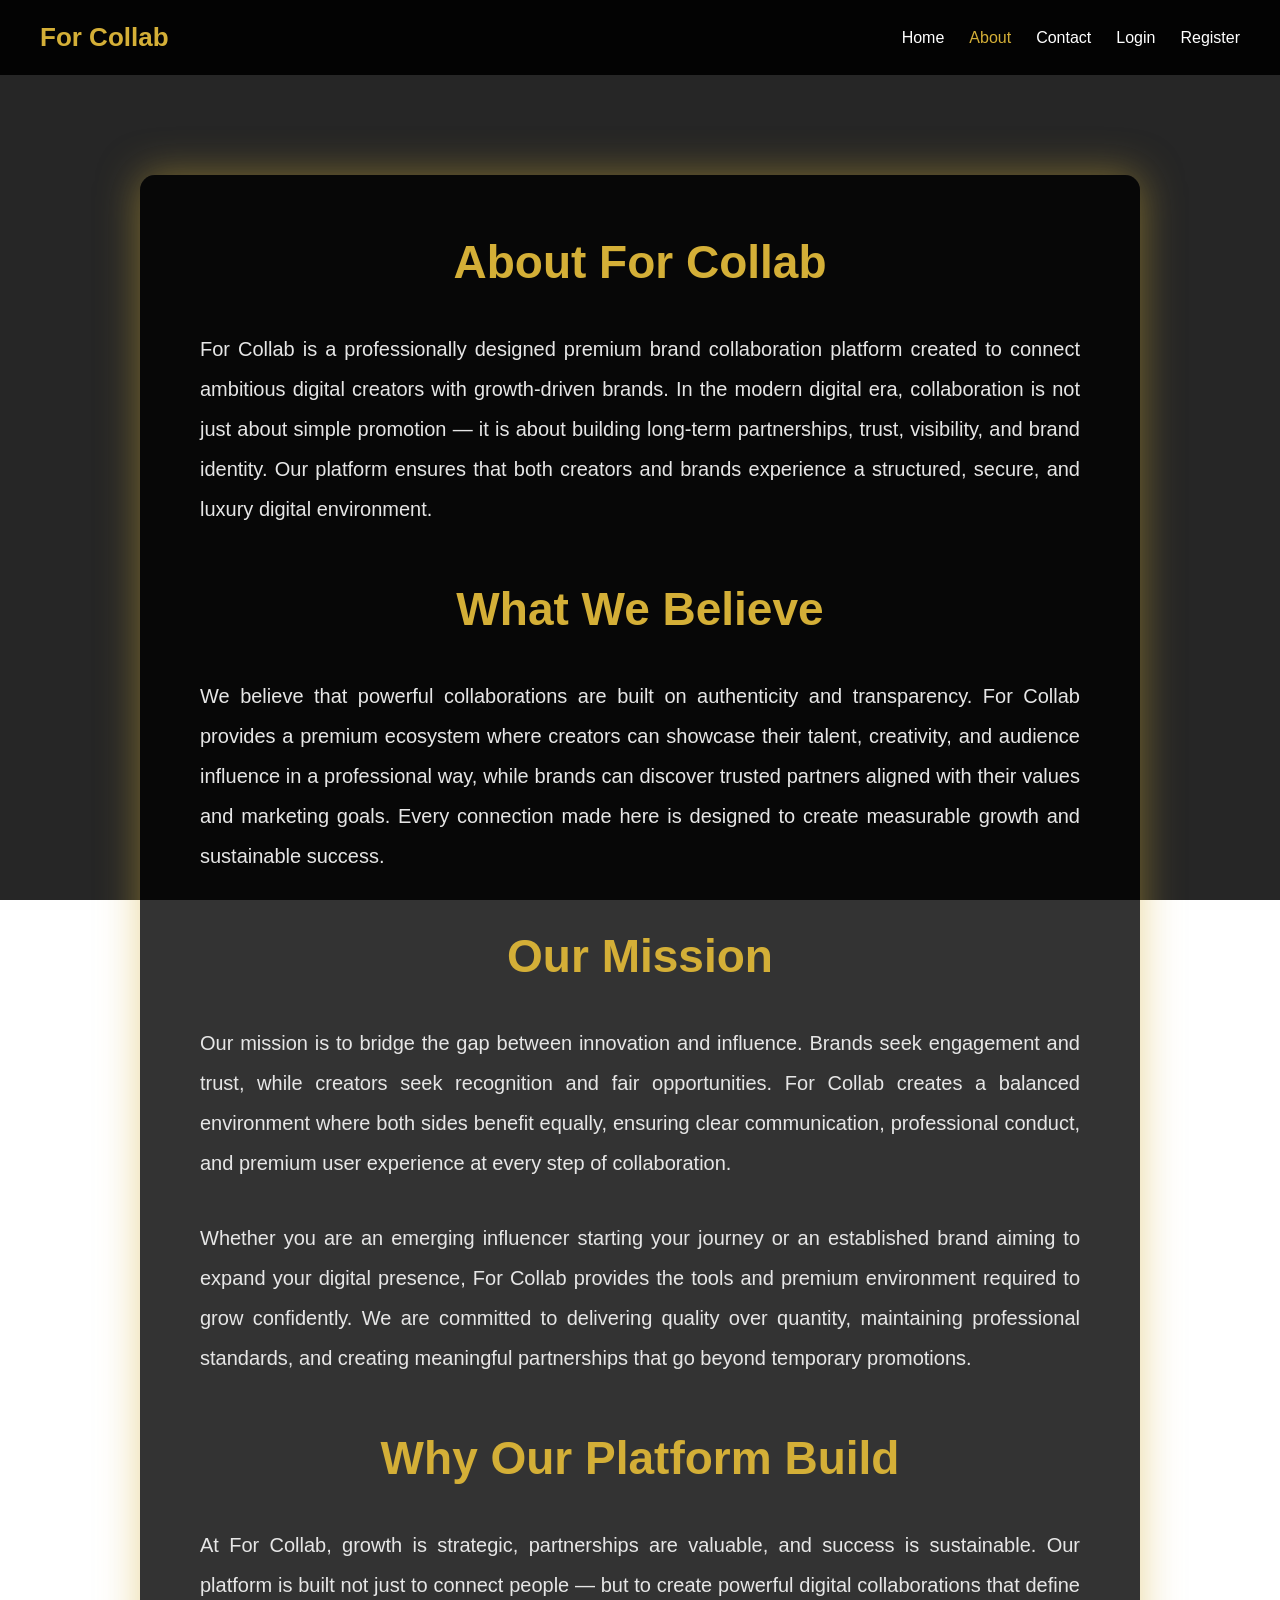
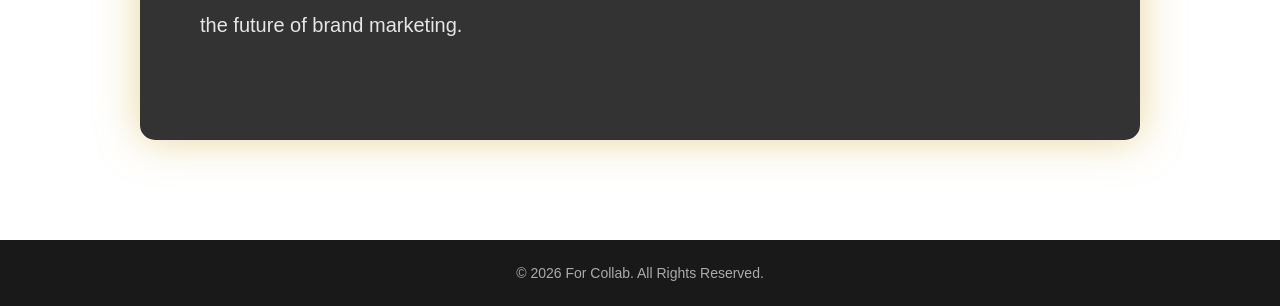
==== commit e69c805c: "Update about.html" ====
--- a/about.html
+++ b/about.html
@@ -45,14 +45,18 @@
             In the modern digital era, collaboration is not just about simple promotion — it is about building long-term partnerships, trust, visibility, and brand identity. 
             Our platform ensures that both creators and brands experience a structured, secure, and luxury digital environment.
         </p>
+<br>
 
+        <h1>What We Believe</h1>
         <p>
             We believe that powerful collaborations are built on authenticity and transparency. 
             For Collab provides a premium ecosystem where creators can showcase their talent, creativity, and audience influence in a professional way, 
             while brands can discover trusted partners aligned with their values and marketing goals. 
             Every connection made here is designed to create measurable growth and sustainable success.
         </p>
+<br>
 
+        <h1>Our Mission</h1>
         <p>
             Our mission is to bridge the gap between innovation and influence. 
             Brands seek engagement and trust, while creators seek recognition and fair opportunities. 
@@ -66,7 +70,9 @@
             We are committed to delivering quality over quantity, maintaining professional standards, 
             and creating meaningful partnerships that go beyond temporary promotions.
         </p>
+<br>
 
+        <h1>Why Our Platform Build</h1>
         <p>
             At For Collab, growth is strategic, partnerships are valuable, and success is sustainable. 
             Our platform is built not just to connect people — but to create powerful digital collaborations that define the future of brand marketing.
--- a/about.css
+++ b/about.css
@@ -1,42 +1,41 @@
-/* ===== Reset ===== */
+/* ===== RESET ===== */
 * {
     margin: 0;
     padding: 0;
     box-sizing: border-box;
 }
 
-/* ===== Luxury Background ===== */
+/* ===== BODY ===== */
 body {
     font-family: 'Poppins', sans-serif;
-    background: url('https://images.unsplash.com/photo-1500530855697-b586d89ba3ee?auto=format&fit=crop&w=1600&q=80') no-repeat center center fixed;
+    background: url('https://images.unsplash.com/photo-1492724441997-5dc865305da7?auto=format&fit=crop&w=1600&q=80') no-repeat center center fixed;
     background-size: cover;
     color: #ffffff;
 }
 
-/* Dark Premium Overlay */
+/* Dark Overlay */
 body::before {
     content: "";
     position: fixed;
     width: 100%;
     height: 100%;
-    background: linear-gradient(rgba(0,0,0,0.85), rgba(0,0,0,0.9));
+    background: rgba(0,0,0,0.85);
     z-index: -1;
 }
 
-/* ===== Navbar ===== */
+/* ===== NAVBAR ===== */
 .navbar {
     display: flex;
     justify-content: space-between;
     align-items: center;
-    padding: 22px 50px;
-    background: rgba(0, 0, 0, 0.9);
+    padding: 22px 40px;
+    background: rgba(0,0,0,0.9);
 }
 
 .logo {
     font-size: 26px;
-    font-weight: 700;
+    font-weight: bold;
     color: #d4af37;
-    letter-spacing: 1px;
 }
 
 .menu-toggle {
@@ -49,14 +48,14 @@
 .nav-links {
     list-style: none;
     display: flex;
-    gap: 30px;
+    gap: 25px;
 }
 
 .nav-links li a {
     text-decoration: none;
-    color: #ffffff;
+    color: white;
     font-weight: 500;
-    transition: 0.3s ease;
+    transition: 0.3s;
 }
 
 .nav-links li a:hover,
@@ -64,29 +63,29 @@
     color: #d4af37;
 }
 
-/* ===== About Section ===== */
+/* ===== ABOUT SECTION ===== */
 .about-section {
     padding: 100px 20px;
     display: flex;
     justify-content: center;
 }
 
-.about-content {
+.about-box {
     max-width: 1000px;
-    background: rgba(0, 0, 0, 0.8);
-    padding: 70px;
+    background: rgba(0,0,0,0.8);
+    padding: 60px;
     border-radius: 15px;
-    box-shadow: 0 0 40px rgba(212, 175, 55, 0.5);
+    box-shadow: 0 0 40px rgba(212,175,55,0.5);
 }
 
-.about-content h1 {
-    font-size: 48px;
+.about-box h1 {
+    text-align: center;
+    font-size: 46px;
     margin-bottom: 40px;
     color: #d4af37;
-    text-align: center;
 }
 
-.about-content p {
+.about-box p {
     font-size: 20px;
     line-height: 2;
     margin-bottom: 35px;
@@ -94,16 +93,16 @@
     color: #e6e6e6;
 }
 
-/* ===== Footer ===== */
+/* ===== FOOTER ===== */
 footer {
     text-align: center;
     padding: 25px;
-    background: rgba(0, 0, 0, 0.9);
+    background: rgba(0,0,0,0.9);
+    font-size: 14px;
     color: #aaa;
-    font-size: 15px;
 }
 
-/* ===== Responsive ===== */
+/* ===== RESPONSIVE ===== */
 @media (max-width: 768px) {
 
     .menu-toggle {
@@ -112,28 +111,28 @@
 
     .nav-links {
         position: absolute;
-        top: 75px;
+        top: 70px;
         right: 0;
-        background: rgba(0, 0, 0, 0.95);
+        background: rgba(0,0,0,0.95);
         flex-direction: column;
-        width: 240px;
+        width: 220px;
         display: none;
-        padding: 25px;
+        padding: 20px;
     }
 
     .nav-links.show {
         display: flex;
     }
 
-    .about-content {
-        padding: 40px;
+    .about-box {
+        padding: 35px;
     }
 
-    .about-content h1 {
-        font-size: 34px;
+    .about-box h1 {
+        font-size: 32px;
     }
 
-    .about-content p {
+    .about-box p {
         font-size: 18px;
     }
 }
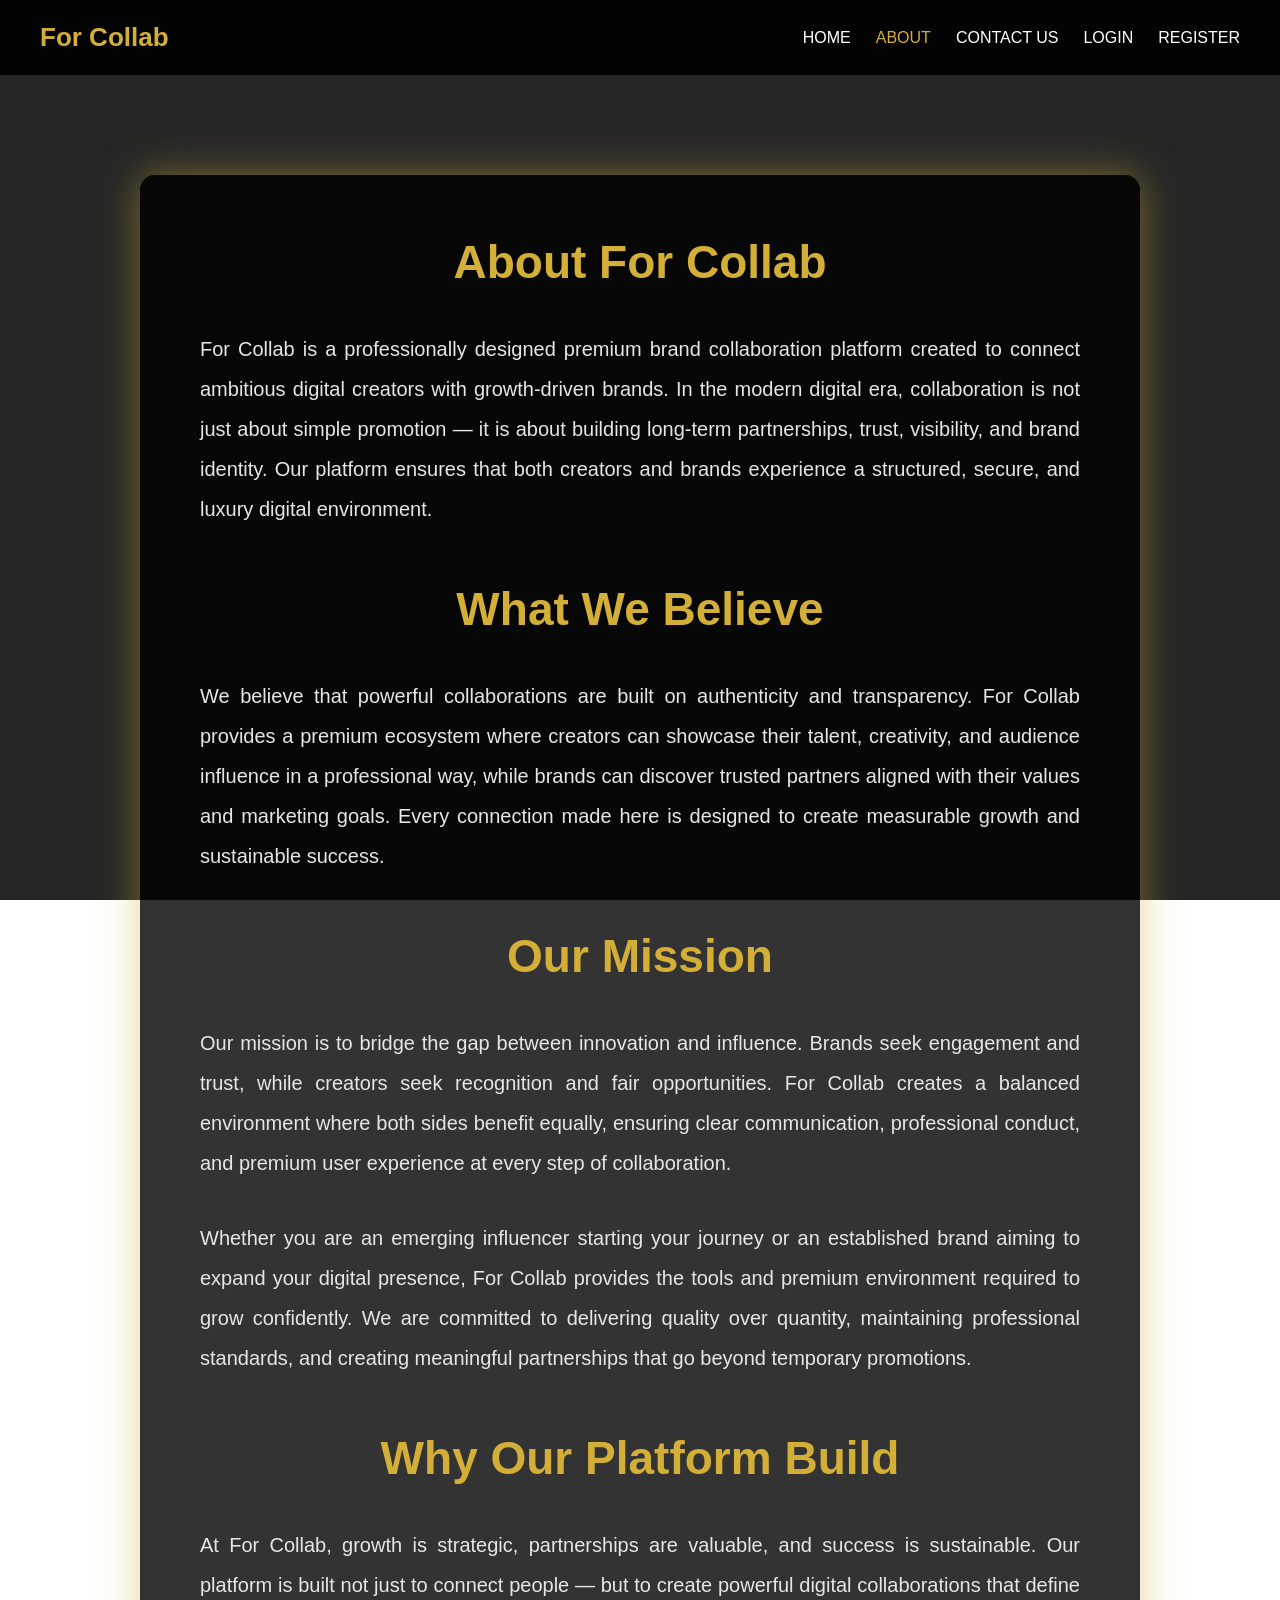
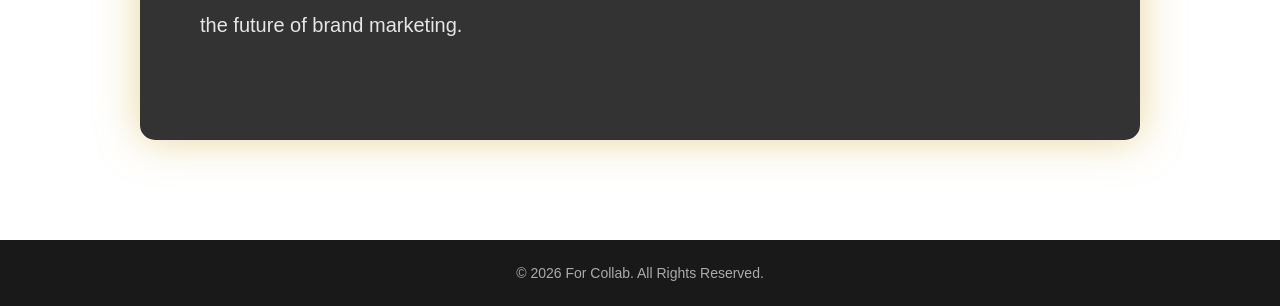
==== commit 3cbfc77a: "Update about.html" ====
--- a/about.html
+++ b/about.html
@@ -22,15 +22,15 @@
         <div class="menu-toggle" onclick="toggleMenu()">☰</div>
 
         <ul class="nav-links" id="navLinks">
-            <li><a href="index.html">Home</a></li>
-            <li><a href="about.html" class="active">About</a></li>
-            <li><a href="contact.html">Contact</a></li>
+            <li><a href="index.html">HOME</a></li>
+            <li><a href="about.html" class="active">ABOUT</a></li>
+            <li><a href="contact.html">CONTACT US</a></li>
 
-            <li id="loginOption"><a href="login.html">Login</a></li>
-            <li id="registerOption"><a href="register.html">Register</a></li>
+            <li id="loginOption"><a href="login.html">LOGIN</a></li>
+            <li id="registerOption"><a href="register.html">REGISTER</a></li>
 
-            <li id="addCreatorOption" style="display:none;"><a href="add-creator.html">Add Creator</a></li>
-            <li id="logoutOption" style="display:none;"><a href="#" onclick="logout()">Logout</a></li>
+            <li id="addCreatorOption" style="display:none;"><a href="add-creator.html">ADD CREATOR</a></li>
+            <li id="logoutOption" style="display:none;"><a href="#" onclick="logout()">LOGOUT</a></li>
         </ul>
     </nav>
 </header>
@@ -107,5 +107,49 @@
     checkLogin();
 </script>
 
+    <script>
+
+/* ===== UPDATE NAVBAR AFTER LOGIN ===== */
+function updateNavbar(){
+
+if(localStorage.getItem("userLoggedIn") === "true"){
+
+// Hide login & register
+let login = document.getElementById("loginNav");
+let register = document.getElementById("registerNav");
+
+if(login) login.style.display = "none";
+if(register) register.style.display = "none";
+
+// Show add creator & logout
+let creator = document.getElementById("creatorNav");
+let logout = document.getElementById("logoutNav");
+
+if(creator) creator.style.display = "block";
+if(logout) logout.style.display = "block";
+
+// Hero buttons (if exist)
+let heroLogin = document.getElementById("heroLogin");
+let heroRegister = document.getElementById("heroRegister");
+let heroCreator = document.getElementById("heroCreator");
+
+if(heroLogin) heroLogin.style.display = "none";
+if(heroRegister) heroRegister.style.display = "none";
+if(heroCreator) heroCreator.style.display = "inline-block";
+
+}
+}
+
+/* ===== LOGOUT FUNCTION ===== */
+function logout(){
+localStorage.removeItem("userLoggedIn");
+window.location.reload();
+}
+
+/* Run when page loads */
+updateNavbar();
+
+</script>
+
 </body>
 </html>
--- a/about.css
+++ b/about.css
@@ -61,6 +61,11 @@
 .nav-links li a:hover,
 .nav-links li a.active {
     color: #d4af37;
+}
+
+.logout-btn{
+color:red !important;
+font-weight:bold;
 }
 
 /* ===== ABOUT SECTION ===== */
